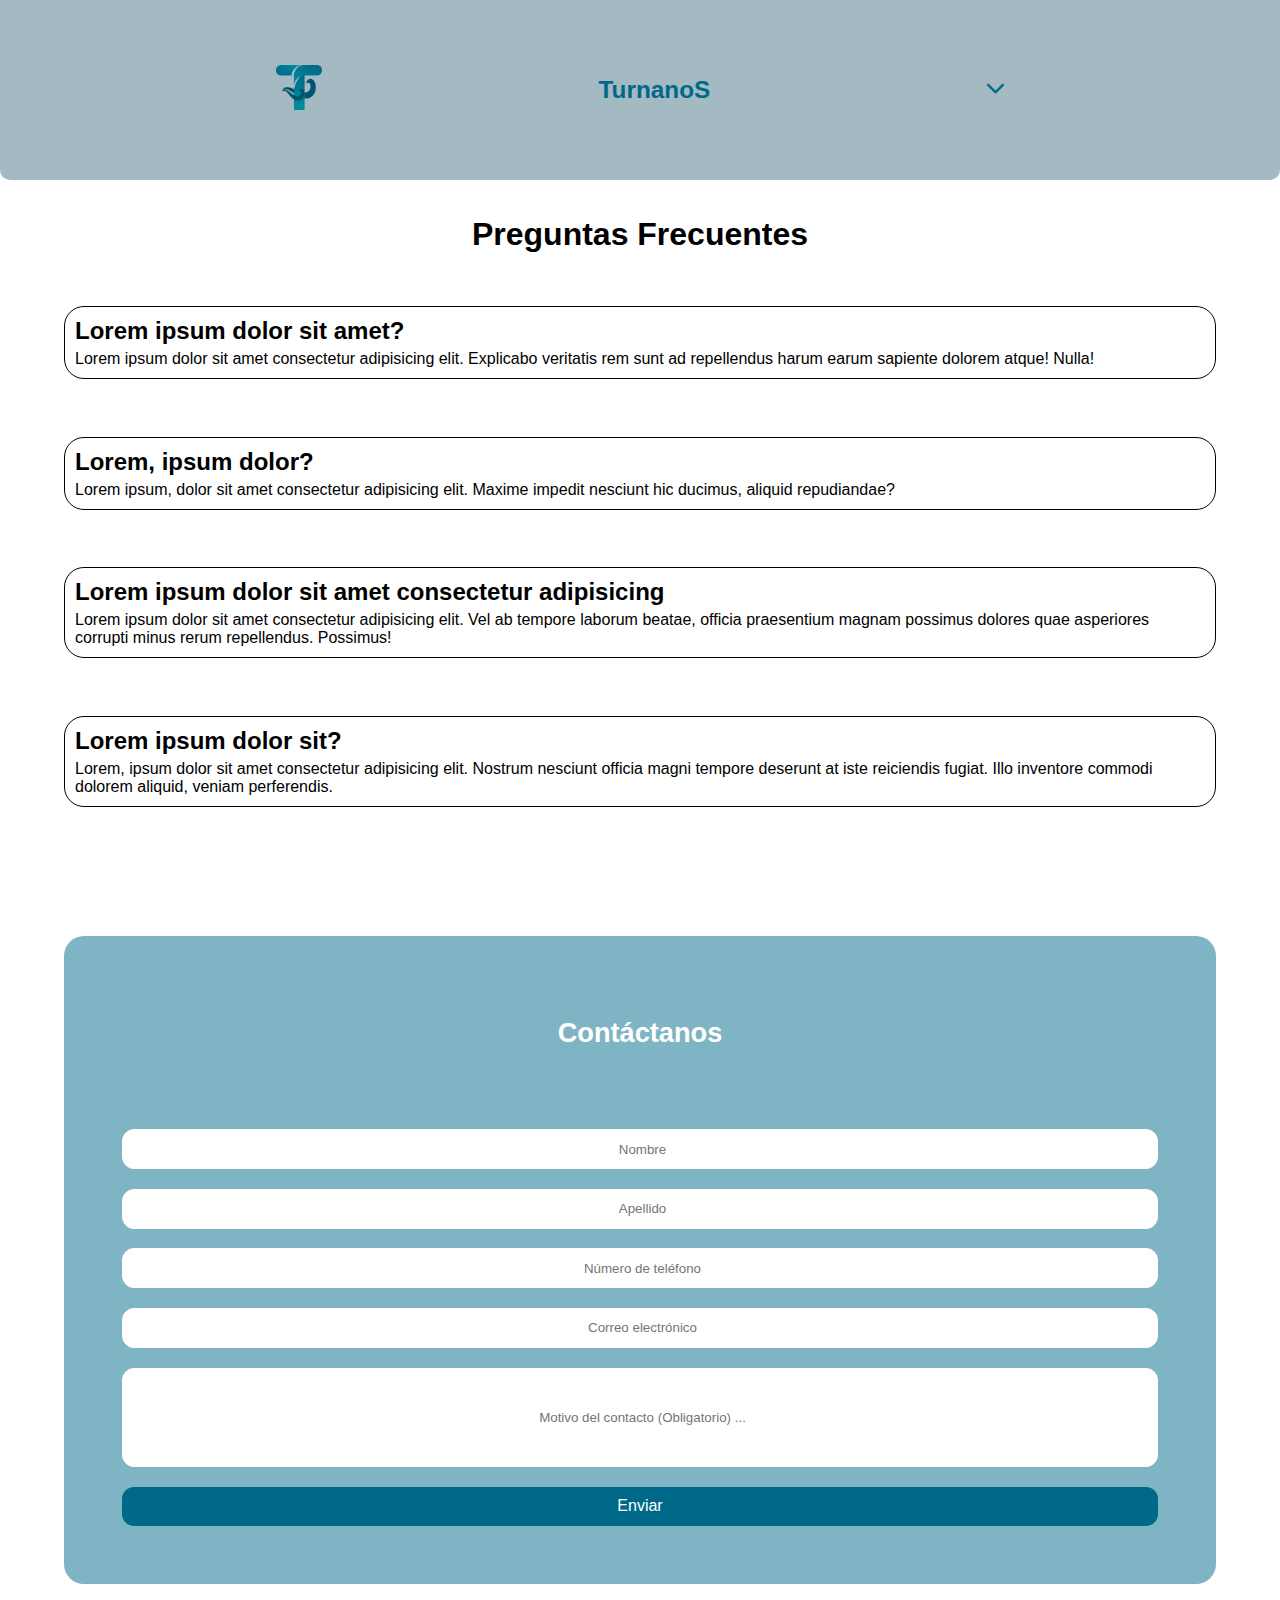
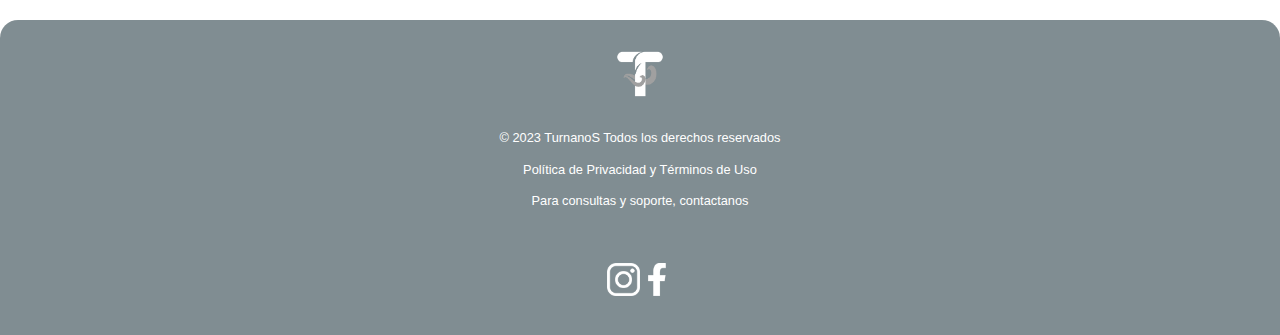
==== pages/FAQs.html @ 72a6f5a6 "Cracion de id para el input de motivo, de la seccion de contactanos, para darle un tamanio diferente" ====
<!DOCTYPE html>
<html lang="es">

<head>
    <meta charset="UTF-8">
    <meta name="viewport" content="width=device-width, initial-scale=1.0">
    <link rel="stylesheet" href="../CSS/styles.css">
    <title>Turnanos</title>
</head>

<body id="body_FAQs">
    <header>
        <a href="../index.html"><img id="icono_header" src="../assets/images/icono.png" alt="icono de la pagina"></a>
        <a href="../index.html">
            <h3>TurnanoS</h3>
        </a>
        <input type="checkbox" id="menu_toggle">
        <label for="menu_toggle" id="menu_button"><img id="flecha_menu" src="../assets/images/flecha_menu.png"
                alt="menu"></label>
        <div class="menu">
            <div id="grid_menu_desplegable">
                <div id="encabezado_menu_desplegable">
                    <a href="../index.html"><img id="icono_header" src="../assets/images/icono.png"
                            alt="icono de la pagina"></a>
                    <a href="../index.html">
                        <h3>TurnanoS</h3>
                    </a>
                </div>
                <nav id="barra_de_navegacion">
                    <ul>
                        <li><a class="color_base" href="../index.html">¿Cómo Funciona?</a></li>
                        <li><a class="color_base" href="./sobre_nosotros.html">Sobre Nosotros</a></li>
                        <li><a class="color_principal" href="#">FAQs</a></li>
                        <li id="list_item_botones">
                            <a href="./turnos.html">
                                <input class="boton_navegacion_turnos" type="button" value="Turnos">
                            </a>
                            <a href="./mi_negocio.html">
                                <input class="boton_navegacion_negocio" type="button" value="Mi Negocio">
                            </a>
                        </li>
                        <label for="menu_toggle">
                            <img id="flecha_menu" src="../assets/images/flecha_menu_arriba.png" alt="menu">
                        </label>
                    </ul>
                </nav>
            </div>
        </div>
    </header>
    <main id="main_FAQs">
        <section id="cuerpo_preguntas_frecuntes">
            <div id="titulo_FAQs">
                <h1>Preguntas Frecuentes</h1>
            </div>
            <div id="preguntas_FAQs"> <!-- padre flex -->
                <div class="bloque_preguntas">
                    <h2>Lorem ipsum dolor sit amet?</h2>
                    <p>Lorem ipsum dolor sit amet consectetur adipisicing elit. Explicabo veritatis rem sunt ad repellendus harum earum sapiente dolorem atque! Nulla!</p>
                </div>
                <div class="bloque_preguntas">
                    <h2>Lorem, ipsum dolor?</h2>
                    <p>
                        Lorem ipsum, dolor sit amet consectetur adipisicing elit. Maxime impedit nesciunt hic ducimus, aliquid repudiandae?
                    </p>
                </div>
                <div class="bloque_preguntas">
                    <h2>Lorem ipsum dolor sit amet consectetur adipisicing</h2>
                    <p>Lorem ipsum dolor sit amet consectetur adipisicing elit. Vel ab tempore laborum beatae, officia praesentium magnam possimus dolores quae asperiores corrupti minus rerum repellendus. Possimus!</p>
                </div>
                <div class="bloque_preguntas">
                    <h2>Lorem ipsum dolor sit?</h2>
                    <p>Lorem, ipsum dolor sit amet consectetur adipisicing elit. Nostrum nesciunt officia magni tempore deserunt at iste reiciendis fugiat. Illo inventore commodi dolorem aliquid, veniam perferendis.</p>
                </div>
                <div class="bloque_preguntas">
                    <h2>Lorem, ipsum dolor?</h2>
                    <p>Lorem ipsum, dolor sit amet consectetur adipisicing elit. Ipsa, laborum!</p>
                </div>
                <div class="bloque_preguntas">
                    <h2>Lorem ipsum dolor sit amet consectetur?</h2>
                    <p>Lorem ipsum dolor sit amet consectetur adipisicing elit. Aspernatur culpa ducimus debitis dolor exercitationem tenetur distinctio reiciendis eligendi voluptatum doloribus quo ipsam, neque maiores autem.</p>
                </div>
                <div class="bloque_preguntas">
                    <h2>Lorem ipsum dolor sit amet consectetur adipisicing elit?</h2>
                    <p>Lorem, ipsum dolor sit amet consectetur adipisicing elit. Veniam cumque illo nobis non reprehenderit a.</p>
                </div>
                <div class="bloque_preguntas">
                    <h2>Lorem ipsum dolor sit amet</h2>
                    <p>Lorem ipsum dolor sit amet consectetur adipisicing elit. Alias, cumque reprehenderit? Molestiae labore autem id harum quia itaque voluptatem atque?</p>
                </div>
                <div class="bloque_preguntas">
                    <h2>Lorem, ipsum?</h2>
                    <p>Lorem ipsum dolor sit amet consectetur adipisicing elit. Minima necessitatibus tempore exercitationem quos ullam nihil consequuntur quibusdam assumenda dicta voluptatibus.</p>
                </div>
            </div>
        </section>
        <section id="cuerpo_consultas">
            <h2>Contáctanos</h2>
            <form action="">
                <input class="entrada_info_consulta" type="text" placeholder="Nombre" required>
                <input class="entrada_info_consulta" type="text" placeholder="Apellido" required>
                <input class="entrada_info_consulta" type="text" placeholder="Número de teléfono" required>
                <input class="entrada_info_consulta" type="email" placeholder="Correo electrónico" required>
                <input id="entrada_info_consulta_motivo" type="text" placeholder="Motivo del contacto (Obligatorio) ...">
                <input id="boton_enviar_consulta" type="submit" value="Enviar">
            </form>
        </section>
    </main>
</body>
<footer>
    <figure id="icono_footer">
        <a href="../index.html"><img src="../assets/images/icono_blanco.png" alt="icono blanco de Turnanos"></a>
    </figure>
    <a id="texto1_footer" href="#">© 2023 TurnanoS Todos los derechos reservados</a>
    <a id="texto2_footer" href="#">Política de Privacidad y Términos de Uso</a>
    <a id="texto3_footer" href="#">Para consultas y soporte, contactanos</a>
    <figure id="iconos_redes">
        <img src="../assets/images/icono_instagram.png" alt="icono de instagram">
        <img src="../assets/images/icono_facebook.png" alt="icono de facebook">
    </figure>
</footer>
</body>
</html>
---- CSS/styles.css ----
* {
    margin: 0;
    padding: 0;
    box-sizing: border-box;
}

@import url('https://fonts.googleapis.com/css2?family=Josefin+Sans:wght@100;300;700&display=swap');

/* seccion de iconos */

#icono_header {
    height: 45px;
}

#flecha_menu {
    height: 17px;
}

body {
    display: grid;
    font-family: 'Josefin Sans', sans-serif;
    width: 100%;
    height: 100vh;
    grid-template-columns: 100%;
    grid-template-rows: 20vh 80vh 35vh;
    grid-template-areas: 
    "header"
    "main"
    "footer";
}

main#como_funciona {
    display: grid;
    height: 100%;
    width: 100%;
    grid-template-columns: 100%;
    grid-template-rows: 40% 60%;
    grid-template-areas: 
    "foto"
    "texto";
}

header {
    background-color: #a3bac3;
    display: flex;
    grid-area: header;
    flex-direction: row;
    justify-content: space-evenly;
    align-items: center;
    font-size: 1.3em;
    border-bottom-left-radius: 10px;
    border-bottom-right-radius: 10px;
}

header a {
    text-decoration: none;
    color: #006989;
}

#seccion_foto {
    display: flex;
    height: 100%;
    width: 100%;
    grid-area: foto;
    justify-content: center;
    align-items: center;
}

#imagen_index {
    height: 70%;
    width: 70%;
}

#seccion_texto {
    display: flex;
    height: 100%;
    width: 100%;
    grid-area: texto;
    flex-direction: column;
    justify-content: space-around;
    font-size: 1em;
    padding: 0px 20px 0px 20px;
}

#seccion_texto h1 {
    text-align: center;
}

#seccion_texto p {
    text-align: justify;
}

footer {
    background-color: #808d92;
    display: grid;
    grid-area: footer;
    height: 100%;
    width: 100%;
    grid-template-columns: 100%;
    grid-template-rows: 35% 10% 10% 10% 35%;
    grid-template-areas:
    "icono_footer"
    "texto1_footer"
    "texto2_footer"
    "texto3_footer"
    "iconos_redes";
    border-top-left-radius: 18px;
    border-top-right-radius: 18px;
}

#icono_footer {
    grid-area: icono_footer;
    display: flex;
    height: 100%;
    width: 100%;
    flex-direction: row;
    justify-content: center;
    align-items: center;
}

#icono_footer a img {
    height: 90px;
}

#texto1_footer {
    grid-area: texto1_footer;
}

#texto2_footer {
    grid-area: texto2_footer;
}

#texto3_footer {
    grid-area: texto3_footer;
}

#iconos_redes {
    display: flex;
    grid-area: iconos_redes;
    flex-direction: row;
    justify-content: center;
    align-items: center;
}

#iconos_redes img {
    height: 30%;
}

footer a {
    color: white;
    text-decoration: none;
    font-size: 0.8em;
    text-align: center;
}

/* Menu desplegable */

#menu_toggle {
    display: none;
}

.menu {
    background-color: #a3bac3;
    display: block;
    position: fixed;
    height: 100%;
    width: 100%;
    top: -100%;
    left: 0;
    transition: top 0.4s;
    z-index: 1;
}

#menu_toggle:checked + #menu_button + .menu {
    top: 0;
}

#grid_menu_desplegable {
    display: grid;
    grid-template-columns: 100%;
    grid-template-rows: 20vh 60vh 20vh;
    grid-template-areas:
    "header_menu"
    "opciones_menu";
}

#encabezado_menu_desplegable {
    display: flex;
    grid-area: header_menu;
    flex-direction: row;
    justify-content: center;
    align-items: center;

}

#barra_de_navegacion {
    grid-area: opciones_menu;
}

#barra_de_navegacion ul {
    list-style-type: none;
    display: flex;
    height: 100%;
    flex-direction: column;
    align-items: center;
    justify-content: space-evenly;
}

#list_item_botones {
    display: flex;
    height: 23%;
    width: 70%;
    flex-direction: column;
    justify-content: space-between;
    align-items: center;
}

.boton_navegacion_turnos {
    height: 100%;
    padding: 6px 22px 6px 22px;
    border: 2px solid #006989;
    background-color: white;
    color: #006989;
    border-radius: 14px;
    font-size: 0.8em;
}

.boton_navegacion_negocio {
    height: 100%;
    padding: 6px 10px 6px 10px;
    border: 2px solid #006989;
    background-color: #006989;
    color: white;
    border-radius: 14px;
    font-size: 0.8em;
}

#encabezado_menu_desplegable a {
    padding-right: 8px;
}

.color_principal {
    color: #006989;
}

.color_base {
    color: white;
}

/* PAGINA SOBRE NOSOTROS */

#main_sobre_nosotros {
    display: flex;
    justify-content: center;
    align-items: center;
    padding: 10px;
}

#main_sobre_nosotros iframe {
    display: flex;
    grid-area: texto;
    height: 50%;
    border-radius: 20px;    
}

#cuerpo_video_sobre_nosotros iframe {
    height: 50%;
}

/* PAGINA FAQs */

#body_FAQs {
    grid-template-columns: 100%;
    grid-template-rows: 20vh 160vh 35vh;
    grid-template-areas: 
    "header"
    "main"
    "footer";
}

#main_FAQs {
    display: grid;
    grid-area: main;
    height: 100%;
    width: 100%;
    grid-template-columns: 100%;
    grid-template-rows: 50% 50%;
    grid-template-areas:
    "preguntas_frecuentes"
    "consulta";
    justify-items: center;
    align-items: center;
}

#cuerpo_preguntas_frecuntes {
    grid-area: preguntas_frecuentes;
    display: grid;
    grid-template-columns: 100%;
    grid-template-rows: 5% 95%;
    grid-template-areas: 
    "titulo_faqs"
    "pregutas_faqs";
    justify-items: center;
    height: 90%;
    width: 90%;
}

#titulo_FAQs {
    grid-area: titulo_faqs;
    width: 90%;
    text-align: center;
}

#preguntas_FAQs {  /* padre flex */
    grid-area: pregutas_faqs;
    display: block;
    width: 100%;
    height: 100%;
    border-radius: 20px;
    overflow: scroll;
}

.bloque_preguntas {
    display: flex;
    flex-direction: column;
    align-items: left;
    background-color: white;
    margin: 5% 0% 5% 0%;
    border: 1px solid black;
    border-radius: 20px;
    height: auto;
    width: 100%;
    padding: 10px;
    font-size: 1em;
}

.bloque_preguntas h2 {
    margin-bottom: 5px;
}

#cuerpo_consultas {
    display: flex;
    flex-direction: column;
    grid-area: consulta;
    height: 90%;
    width: 90%;
    background-color: #00698980;
    border-radius: 20px;
}

#cuerpo_consultas h2 {
    display: block;
    position: relative;
    margin-top: 7%;
    margin-bottom: 2%;
    font-size: 1.7em;
    text-align: center;
    color: white;
}

#cuerpo_consultas form {
    display: flex;
    height: 100%;
    flex-direction: column;
    align-items: center;
    justify-content: space-between;
    padding: 5% 5% 5% 5%;
}

#cuerpo_consultas form .entrada_info_consulta {
    height: 10%;
    width: 100%;
    border: 1px solid white;
    background-color: white;
    padding-left: 5px;
    text-align: center;
    border-radius: 12px;
}

#entrada_info_consulta_motivo {
    height: 25%;
    width: 100%;
    border: 1px solid white;
    background-color: white;
    padding-left: 5px;
    text-align: center;
    border-radius: 12px;
}

#boton_enviar_consulta {
    height: 10%;
    width: 100%;
    background-color: #006989;
    color: white;
    border: none;
    border-radius: 12px;
    font-size: 1em;
}

/* PAGINA TURNOS */

#main_turnos {
    position: relative;
    grid-area: main;
    height: 80vh;
    width: 100%;
    overflow-x: hidden;
    overflow-y: hidden;
}

#form_turnos {
    display: flex;
    flex-direction: column;
    position: relative;
    z-index: 0;
    width: 100%;
    height: 400%;
    transition: transform 0.4s;
}

#siguiente_s1:checked + #form_turnos {
    transform: translateY(-25%);
}

#siguiente_s1 {
    display: none;
}

#siguiente_s2:checked + #siguiente_s1 + #form_turnos {
    transform: translateY(-50%);
}

#siguiente_s2 {
    display: none;
}

#siguiente_s3:checked + #siguiente_s2 + #siguiente_s1 + #form_turnos {
    transform: translateY(-75%);
}

#siguiente_s3 {
    display: none;
}

/* aspectos generales de los fieldset */

#form_turnos fieldset {
    border-style: none;
}

/* ------- SERVICIO/COMERCIO ------- */

#fieldset_servicio_comercio {
    display: grid;
    width: 100%;
    height: 80%;
    grid-template-columns: 100%;
    grid-template-rows: 1fr 5fr 1fr;
    grid-template-areas:
    "seccion_titulo_SyC"
    "seccion_contenido_SyC"
    "seccion_botones_SyC";
}

#seccion_titulo_SyC {
    grid-area: seccion_titulo_SyC;
    display: flex;
    justify-content: center;
    align-items: center;
}

#seccion_contenido_SyC {
    grid-area: seccion_contenido_SyC;
    height: 100%;
    width: 100%;
    display: flex;
    flex-direction: column;
    justify-content: space-around;
    padding: 2%;
}

#seccion_contenido_SyC select {
    height: 10%;
    border: 2px solid lightgrey;
    border-radius: 12px;
}

#seccion_botones_SyC {
    grid-area: seccion_botones_SyC;
    display: flex;
    height: 100%;
    width: 100%;
    justify-content: center;
    align-items: center;
}

#btn_siguiente_s1 {
    background-color: #0069897a;
    border: none;
    color: white;
    padding: 2%;
    border-radius: 10px;
}

/* ------- ELEGIR FECHA ------- */

#fieldset_fecha {
    display: grid;
    width: 100%;
    height: 80%;
    grid-template-columns: 100%;
    grid-template-rows: 1fr 5fr 1fr;
    grid-template-areas:
    "seccion_titulo_fecha"
    "seccion_contenido_fecha"
    "seccion_botones_fecha";
}

#seccion_titulo_fecha {
    grid-area: seccion_titulo_fecha;
    display: flex;
    justify-content: center;
    align-items: center;
}

#seccion_contenido_fecha {
    grid-area: seccion_contenido_fecha;
    display: flex;
    justify-content: center;
    align-items: center;
    padding: 2%;
}

#seccion_contenido_fecha input {
    height: 10%;
    width: 100%;
    border: 2px solid lightgrey;
    border-radius: 12px;
}

#seccion_botones_fecha {
    grid-area: seccion_botones_fecha;
    display: flex;
    flex-direction: column-reverse;
    justify-content: space-around;
    align-items: center;
}

#btn_siguiente_s2 {
    background-color: #0069897a;
    border: none;
    color: white;
    padding: 2%;
    border-radius: 10px;
}

#btn_volver_s2 {
    color: grey;
    text-decoration-line: underline;
}

/* ------- DATOS PERSONALES ------- */

#fieldset_datos_personales {
    display: grid;
    width: 100%;
    height: 80%;
    grid-template-columns: 100%;
    grid-template-rows: 1fr 5fr 1fr;
    grid-template-areas:
    "seccion_titulo_datos_personales"
    "seccion_contenido_datos_personales"
    "seccion_botones_datos_personales";
}

#seccion_titulo_datos_personales {
    grid-area: seccion_titulo_datos_personales;
    display: flex;
    justify-content: center;
    align-items: center;
}

#seccion_contenido_datos_personales {
    grid-area: seccion_contenido_datos_personales;
    display: flex;
    flex-direction: column;
    justify-content: space-around;
    padding: 2%;
}

#seccion_contenido_datos_personales input {
    text-align: center;
    height: 10%;
    width: 100%;
    border: 2px solid lightgrey;
    border-radius: 12px;
}

#seccion_contenido_datos_personales input#observaciones_turnos {
    height: 30%;
}

#seccion_botones_datos_personales {
    grid-area: seccion_botones_datos_personales;
    display: flex;
    flex-direction: column-reverse;
    justify-content: space-around;
    align-items: center;
}

#btn_siguiente_s3 {
    background-color: #0069897a;
    border: none;
    color: white;
    padding: 2%;
    border-radius: 10px;
}

#btn_volver_s3 {
    color: grey;
    text-decoration-line: underline;
}

/* ------- POLITICAS CANCELACION ------- */

#fieldset_politica_cancelacion {
    display: grid;
    width: 100%;
    height: 80%;
    grid-template-columns: 100%;
    grid-template-rows: 1fr 5fr 1fr;
    grid-template-areas:
    "seccion_titulo_polCanc"
    "seccion_contenido_polCanc"
    "seccion_botones_polCanc";
}

#seccion_titulo_politica_cancelacion {
    grid-area: seccion_titulo_polCanc;
    display: flex;
    justify-content: center;
    align-items: center;
}

#seccion_contenido_politica_cancelacion {
    grid-area: seccion_contenido_polCanc;
    display: flex;
    height: 100%;
    width: 100%;
    flex-direction: column;
    justify-content: space-around;
    align-items: center;
}

#seccion_contenido_politica_cancelacion p {
    text-align: start;
    height: 300px;
    width: 350px;
    overflow: scroll;
    border: 1px solid black;
    border-radius: 10px;
    padding: 1%;
}

#bloque_acepto_terminos_condiciones {
    height: 10%;
    display: flex;
    flex-direction: column;
    justify-content: space-around;
}

#seccion_botones_politica_cancelacion {
    grid-area: seccion_botones_polCanc;
    display: flex;
    flex-direction: column-reverse;
    justify-content: space-around;
    align-items: center;
}

#btn_reservar_turno {
    background-color: #006989;
    border: 1px solid #006989;
    color: white;
    font-size: 1em;
    padding: 2.2%;
    border-radius: 10px;
}

#btn_volver_s4 {
    color: grey;
    text-decoration-line: underline;
}


/* MI NEGOCIO */

#main_mi_negocio {
    grid-area: main;
    position: relative;
    height: 80vh;
    width: 100%;
    overflow: hidden;
}

#contenedor_secciones {
    display: flex;
    flex-direction: row;
    position: relative;
    height: 100%;
    width: 300%;
    transition: transform 0.4s;
    transform: translateX(-33.3333%)
}

#checkbox_mi_negocio:checked + #contenedor_secciones {
    transform: translateX(0%);
}

#checkbox_registro:checked + #checkbox_mi_negocio + #contenedor_secciones {
    transform: translate(-66.6666%);
}

#checkbox_registro {
    display: none;
}

#checkbox_mi_negocio {
    display: none;
}

#seccion_incio_sesion_mi_negocio {
    position: relative;
    display: grid;
    grid-template-columns: 2fr 10fr 2fr;
    grid-template-rows: 1fr;
    grid-template-areas: "nada inicio_sesion flecha";
    align-items: center;
    width: 100%;
    height: 100%;
}

#seccion_incio_sesion_mi_negocio form {
    background-color: #00698975;
    grid-area: inicio_sesion;
    display: flex;
    flex-direction: column;
    justify-content: space-around;
    align-items: center;
    border-radius: 12px;
    padding: 10%;
    height: 60%;
    width: 100%;
}

#seccion_incio_sesion_mi_negocio form h2 {
    color: white;
    position: relative;
    font-size: 1.7em;
}

.entrada_datos_inicio_sesion {
    text-align: center;
    width: 100%;
    height: 12%;
    border: 1px solid white;
    border-radius: 10px;
}

#seccion_incio_sesion_mi_negocio form div {
    justify-content: space-between;
}

#seccion_incio_sesion_mi_negocio form div a {
    color: white;
    font-size: 0.9em;
}

#seccion_incio_sesion_mi_negocio form div input {
    border: 1px solid white;
    border-radius: 10px;
    padding: 7px;
}

#seccion_incio_sesion_mi_negocio label{
    grid-area: flecha;
}

#seccion_principal_mi_negocio {
    position: relative;
    display: flex;
    flex-direction: column;
    align-items: center;
    justify-content: space-evenly;
    width: 100%;
    height: 100%;
}

#btn_mi_negocio {
    border: 2px solid #006989;
    border-radius: 12px;
    padding: 12px;
    font-size: 1.5em;
}

#btn_registrarse {
    border: 2px solid #006989;
    border-radius: 12px;
    padding: 12px;
    background-color: #006989;
    color: white;
    font-size: 1.5em;
}

#seccion_registro_mi_negocio {
    background-color: lightcoral;
    width: 100%;
    height: 100%;
}
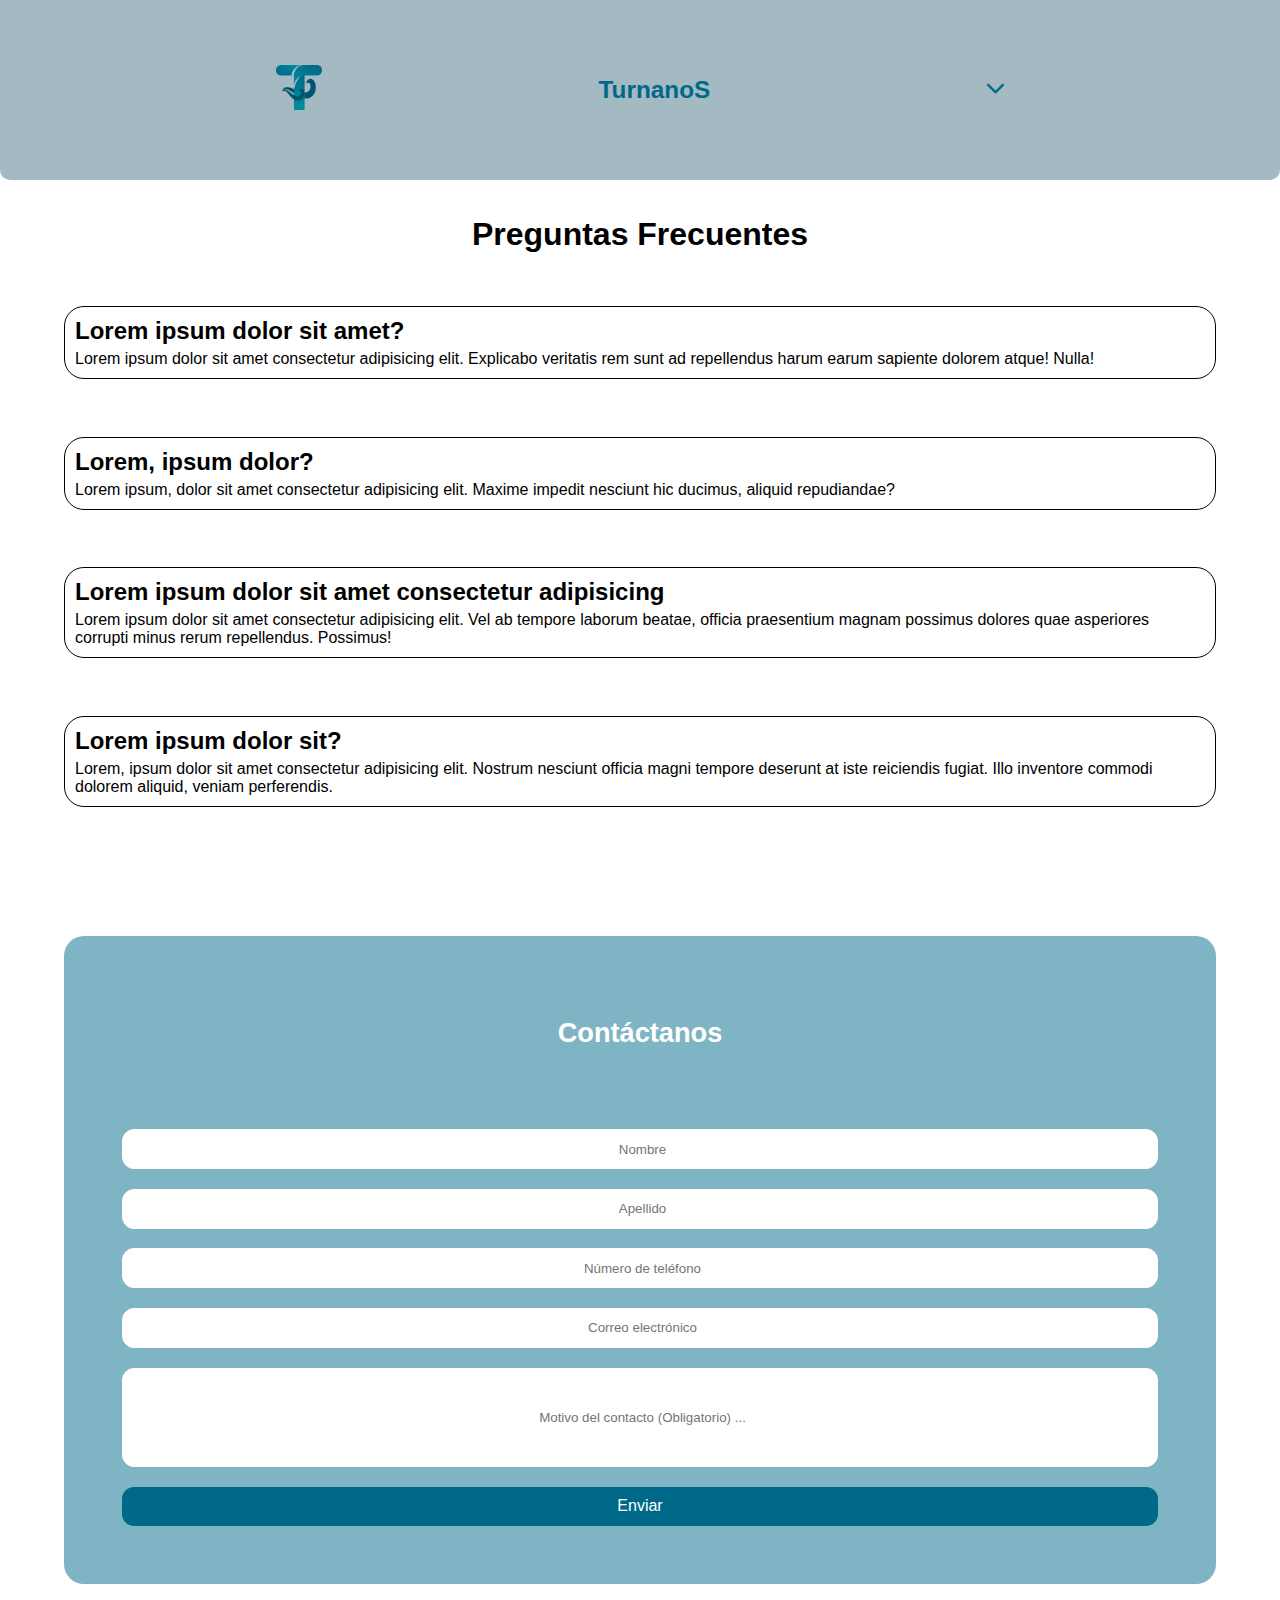
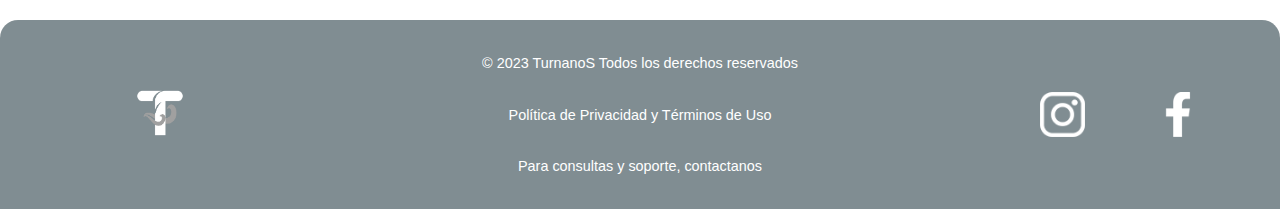
==== commit 0a7d719a: "Adaptacion del footer del sitio web a tablet" ====
--- a/pages/FAQs.html
+++ b/pages/FAQs.html
@@ -20,8 +20,9 @@
         <div class="menu">
             <div id="grid_menu_desplegable">
                 <div id="encabezado_menu_desplegable">
-                    <a href="../index.html"><img id="icono_header" src="../assets/images/icono.png"
-                            alt="icono de la pagina"></a>
+                    <a href="../index.html">
+                        <img id="icono_header" src="../assets/images/icono.png" alt="icono de la pagina">
+                    </a>
                     <a href="../index.html">
                         <h3>TurnanoS</h3>
                     </a>
@@ -108,11 +109,15 @@
 </body>
 <footer>
     <figure id="icono_footer">
-        <a href="../index.html"><img src="../assets/images/icono_blanco.png" alt="icono blanco de Turnanos"></a>
+        <a href="../index.html">
+            <img src="../assets/images/icono_blanco.png" alt="icono TurnanoS">
+        </a>
     </figure>
-    <a id="texto1_footer" href="#">© 2023 TurnanoS Todos los derechos reservados</a>
-    <a id="texto2_footer" href="#">Política de Privacidad y Términos de Uso</a>
-    <a id="texto3_footer" href="#">Para consultas y soporte, contactanos</a>
+    <div id="texto_footer">
+        <a href="#">© 2023 TurnanoS Todos los derechos reservados</a>
+        <a href="#">Política de Privacidad y Términos de Uso</a>
+        <a href="#">Para consultas y soporte, contactanos</a>
+    </div>
     <figure id="iconos_redes">
         <img src="../assets/images/icono_instagram.png" alt="icono de instagram">
         <img src="../assets/images/icono_facebook.png" alt="icono de facebook">
--- a/CSS/styles.css
+++ b/CSS/styles.css
@@ -1,19 +1,19 @@
-* {
-    margin: 0;
-    padding: 0;
-    box-sizing: border-box;
+@import url("general.css");
+@import url("menu_desplegable.css");
+@import url("./pages_css/index.css");
+@import url("./pages_css/sobre_nosotros.css");
+@import url("./pages_css/FAQs.css");
+@import url("./pages_css/turnos.css");
+@import url("./pages_css/mi_negocio.css");
+
+/* Aspecto general para todas las paginas */
+
+.color_principal {
+    color: #006989;
 }
 
-@import url('https://fonts.googleapis.com/css2?family=Josefin+Sans:wght@100;300;700&display=swap');
-
-/* seccion de iconos */
-
-#icono_header {
-    height: 45px;
-}
-
-#flecha_menu {
-    height: 17px;
+.color_base {
+    color: white;
 }
 
 body {
@@ -27,17 +27,6 @@
     "header"
     "main"
     "footer";
-}
-
-main#como_funciona {
-    display: grid;
-    height: 100%;
-    width: 100%;
-    grid-template-columns: 100%;
-    grid-template-rows: 40% 60%;
-    grid-template-areas: 
-    "foto"
-    "texto";
 }
 
 header {
@@ -57,37 +46,12 @@
     color: #006989;
 }
 
-#seccion_foto {
-    display: flex;
-    height: 100%;
-    width: 100%;
-    grid-area: foto;
-    justify-content: center;
-    align-items: center;
+#icono_header {
+    height: 45px;
 }
 
-#imagen_index {
-    height: 70%;
-    width: 70%;
-}
-
-#seccion_texto {
-    display: flex;
-    height: 100%;
-    width: 100%;
-    grid-area: texto;
-    flex-direction: column;
-    justify-content: space-around;
-    font-size: 1em;
-    padding: 0px 20px 0px 20px;
-}
-
-#seccion_texto h1 {
-    text-align: center;
-}
-
-#seccion_texto p {
-    text-align: justify;
+#flecha_menu {
+    height: 17px;
 }
 
 footer {
@@ -97,12 +61,10 @@
     height: 100%;
     width: 100%;
     grid-template-columns: 100%;
-    grid-template-rows: 35% 10% 10% 10% 35%;
+    grid-template-rows: 35% 30% 35%;
     grid-template-areas:
     "icono_footer"
-    "texto1_footer"
-    "texto2_footer"
-    "texto3_footer"
+    "texto_footer"
     "iconos_redes";
     border-top-left-radius: 18px;
     border-top-right-radius: 18px;
@@ -122,16 +84,14 @@
     height: 90px;
 }
 
-#texto1_footer {
-    grid-area: texto1_footer;
-}
-
-#texto2_footer {
-    grid-area: texto2_footer;
-}
-
-#texto3_footer {
-    grid-area: texto3_footer;
+#texto_footer {
+    grid-area: texto_footer;
+    height: 100%;
+    width: 100%;
+    display: flex;
+    flex-direction: column;
+    justify-content: space-evenly;
+    align-items: center;
 }
 
 #iconos_redes {
@@ -153,666 +113,42 @@
     text-align: center;
 }
 
-/* Menu desplegable */
-
-#menu_toggle {
-    display: none;
-}
-
-.menu {
-    background-color: #a3bac3;
-    display: block;
-    position: fixed;
-    height: 100%;
-    width: 100%;
-    top: -100%;
-    left: 0;
-    transition: top 0.4s;
-    z-index: 1;
-}
-
-#menu_toggle:checked + #menu_button + .menu {
-    top: 0;
-}
-
-#grid_menu_desplegable {
-    display: grid;
-    grid-template-columns: 100%;
-    grid-template-rows: 20vh 60vh 20vh;
-    grid-template-areas:
-    "header_menu"
-    "opciones_menu";
-}
-
-#encabezado_menu_desplegable {
-    display: flex;
-    grid-area: header_menu;
-    flex-direction: row;
-    justify-content: center;
-    align-items: center;
-
-}
-
-#barra_de_navegacion {
-    grid-area: opciones_menu;
-}
-
-#barra_de_navegacion ul {
-    list-style-type: none;
-    display: flex;
-    height: 100%;
-    flex-direction: column;
-    align-items: center;
-    justify-content: space-evenly;
-}
-
-#list_item_botones {
-    display: flex;
-    height: 23%;
-    width: 70%;
-    flex-direction: column;
-    justify-content: space-between;
-    align-items: center;
-}
-
-.boton_navegacion_turnos {
-    height: 100%;
-    padding: 6px 22px 6px 22px;
-    border: 2px solid #006989;
-    background-color: white;
-    color: #006989;
-    border-radius: 14px;
-    font-size: 0.8em;
-}
-
-.boton_navegacion_negocio {
-    height: 100%;
-    padding: 6px 10px 6px 10px;
-    border: 2px solid #006989;
-    background-color: #006989;
-    color: white;
-    border-radius: 14px;
-    font-size: 0.8em;
-}
-
-#encabezado_menu_desplegable a {
-    padding-right: 8px;
-}
-
-.color_principal {
-    color: #006989;
-}
-
-.color_base {
-    color: white;
-}
-
-/* PAGINA SOBRE NOSOTROS */
-
-#main_sobre_nosotros {
-    display: flex;
-    justify-content: center;
-    align-items: center;
-    padding: 10px;
-}
-
-#main_sobre_nosotros iframe {
-    display: flex;
-    grid-area: texto;
-    height: 50%;
-    border-radius: 20px;    
-}
-
-#cuerpo_video_sobre_nosotros iframe {
-    height: 50%;
-}
-
-/* PAGINA FAQs */
-
-#body_FAQs {
-    grid-template-columns: 100%;
-    grid-template-rows: 20vh 160vh 35vh;
-    grid-template-areas: 
-    "header"
-    "main"
-    "footer";
-}
-
-#main_FAQs {
-    display: grid;
-    grid-area: main;
-    height: 100%;
-    width: 100%;
-    grid-template-columns: 100%;
-    grid-template-rows: 50% 50%;
-    grid-template-areas:
-    "preguntas_frecuentes"
-    "consulta";
-    justify-items: center;
-    align-items: center;
-}
-
-#cuerpo_preguntas_frecuntes {
-    grid-area: preguntas_frecuentes;
-    display: grid;
-    grid-template-columns: 100%;
-    grid-template-rows: 5% 95%;
-    grid-template-areas: 
-    "titulo_faqs"
-    "pregutas_faqs";
-    justify-items: center;
-    height: 90%;
-    width: 90%;
-}
-
-#titulo_FAQs {
-    grid-area: titulo_faqs;
-    width: 90%;
-    text-align: center;
-}
-
-#preguntas_FAQs {  /* padre flex */
-    grid-area: pregutas_faqs;
-    display: block;
-    width: 100%;
-    height: 100%;
-    border-radius: 20px;
-    overflow: scroll;
-}
-
-.bloque_preguntas {
-    display: flex;
-    flex-direction: column;
-    align-items: left;
-    background-color: white;
-    margin: 5% 0% 5% 0%;
-    border: 1px solid black;
-    border-radius: 20px;
-    height: auto;
-    width: 100%;
-    padding: 10px;
-    font-size: 1em;
-}
-
-.bloque_preguntas h2 {
-    margin-bottom: 5px;
-}
-
-#cuerpo_consultas {
-    display: flex;
-    flex-direction: column;
-    grid-area: consulta;
-    height: 90%;
-    width: 90%;
-    background-color: #00698980;
-    border-radius: 20px;
-}
-
-#cuerpo_consultas h2 {
-    display: block;
-    position: relative;
-    margin-top: 7%;
-    margin-bottom: 2%;
-    font-size: 1.7em;
-    text-align: center;
-    color: white;
-}
-
-#cuerpo_consultas form {
-    display: flex;
-    height: 100%;
-    flex-direction: column;
-    align-items: center;
-    justify-content: space-between;
-    padding: 5% 5% 5% 5%;
-}
-
-#cuerpo_consultas form .entrada_info_consulta {
-    height: 10%;
-    width: 100%;
-    border: 1px solid white;
-    background-color: white;
-    padding-left: 5px;
-    text-align: center;
-    border-radius: 12px;
-}
-
-#entrada_info_consulta_motivo {
-    height: 25%;
-    width: 100%;
-    border: 1px solid white;
-    background-color: white;
-    padding-left: 5px;
-    text-align: center;
-    border-radius: 12px;
-}
-
-#boton_enviar_consulta {
-    height: 10%;
-    width: 100%;
-    background-color: #006989;
-    color: white;
-    border: none;
-    border-radius: 12px;
-    font-size: 1em;
-}
-
-/* PAGINA TURNOS */
-
-#main_turnos {
-    position: relative;
-    grid-area: main;
-    height: 80vh;
-    width: 100%;
-    overflow-x: hidden;
-    overflow-y: hidden;
-}
-
-#form_turnos {
-    display: flex;
-    flex-direction: column;
-    position: relative;
-    z-index: 0;
-    width: 100%;
-    height: 400%;
-    transition: transform 0.4s;
-}
-
-#siguiente_s1:checked + #form_turnos {
-    transform: translateY(-25%);
-}
-
-#siguiente_s1 {
-    display: none;
-}
-
-#siguiente_s2:checked + #siguiente_s1 + #form_turnos {
-    transform: translateY(-50%);
-}
-
-#siguiente_s2 {
-    display: none;
-}
-
-#siguiente_s3:checked + #siguiente_s2 + #siguiente_s1 + #form_turnos {
-    transform: translateY(-75%);
-}
-
-#siguiente_s3 {
-    display: none;
-}
-
-/* aspectos generales de los fieldset */
-
-#form_turnos fieldset {
-    border-style: none;
-}
-
-/* ------- SERVICIO/COMERCIO ------- */
-
-#fieldset_servicio_comercio {
-    display: grid;
-    width: 100%;
-    height: 80%;
-    grid-template-columns: 100%;
-    grid-template-rows: 1fr 5fr 1fr;
-    grid-template-areas:
-    "seccion_titulo_SyC"
-    "seccion_contenido_SyC"
-    "seccion_botones_SyC";
-}
-
-#seccion_titulo_SyC {
-    grid-area: seccion_titulo_SyC;
-    display: flex;
-    justify-content: center;
-    align-items: center;
-}
-
-#seccion_contenido_SyC {
-    grid-area: seccion_contenido_SyC;
-    height: 100%;
-    width: 100%;
-    display: flex;
-    flex-direction: column;
-    justify-content: space-around;
-    padding: 2%;
-}
-
-#seccion_contenido_SyC select {
-    height: 10%;
-    border: 2px solid lightgrey;
-    border-radius: 12px;
-}
-
-#seccion_botones_SyC {
-    grid-area: seccion_botones_SyC;
-    display: flex;
-    height: 100%;
-    width: 100%;
-    justify-content: center;
-    align-items: center;
-}
-
-#btn_siguiente_s1 {
-    background-color: #0069897a;
-    border: none;
-    color: white;
-    padding: 2%;
-    border-radius: 10px;
-}
-
-/* ------- ELEGIR FECHA ------- */
-
-#fieldset_fecha {
-    display: grid;
-    width: 100%;
-    height: 80%;
-    grid-template-columns: 100%;
-    grid-template-rows: 1fr 5fr 1fr;
-    grid-template-areas:
-    "seccion_titulo_fecha"
-    "seccion_contenido_fecha"
-    "seccion_botones_fecha";
-}
-
-#seccion_titulo_fecha {
-    grid-area: seccion_titulo_fecha;
-    display: flex;
-    justify-content: center;
-    align-items: center;
-}
-
-#seccion_contenido_fecha {
-    grid-area: seccion_contenido_fecha;
-    display: flex;
-    justify-content: center;
-    align-items: center;
-    padding: 2%;
-}
-
-#seccion_contenido_fecha input {
-    height: 10%;
-    width: 100%;
-    border: 2px solid lightgrey;
-    border-radius: 12px;
-}
-
-#seccion_botones_fecha {
-    grid-area: seccion_botones_fecha;
-    display: flex;
-    flex-direction: column-reverse;
-    justify-content: space-around;
-    align-items: center;
-}
-
-#btn_siguiente_s2 {
-    background-color: #0069897a;
-    border: none;
-    color: white;
-    padding: 2%;
-    border-radius: 10px;
-}
-
-#btn_volver_s2 {
-    color: grey;
-    text-decoration-line: underline;
-}
-
-/* ------- DATOS PERSONALES ------- */
-
-#fieldset_datos_personales {
-    display: grid;
-    width: 100%;
-    height: 80%;
-    grid-template-columns: 100%;
-    grid-template-rows: 1fr 5fr 1fr;
-    grid-template-areas:
-    "seccion_titulo_datos_personales"
-    "seccion_contenido_datos_personales"
-    "seccion_botones_datos_personales";
-}
-
-#seccion_titulo_datos_personales {
-    grid-area: seccion_titulo_datos_personales;
-    display: flex;
-    justify-content: center;
-    align-items: center;
-}
-
-#seccion_contenido_datos_personales {
-    grid-area: seccion_contenido_datos_personales;
-    display: flex;
-    flex-direction: column;
-    justify-content: space-around;
-    padding: 2%;
-}
-
-#seccion_contenido_datos_personales input {
-    text-align: center;
-    height: 10%;
-    width: 100%;
-    border: 2px solid lightgrey;
-    border-radius: 12px;
-}
-
-#seccion_contenido_datos_personales input#observaciones_turnos {
-    height: 30%;
-}
-
-#seccion_botones_datos_personales {
-    grid-area: seccion_botones_datos_personales;
-    display: flex;
-    flex-direction: column-reverse;
-    justify-content: space-around;
-    align-items: center;
-}
-
-#btn_siguiente_s3 {
-    background-color: #0069897a;
-    border: none;
-    color: white;
-    padding: 2%;
-    border-radius: 10px;
-}
-
-#btn_volver_s3 {
-    color: grey;
-    text-decoration-line: underline;
-}
-
-/* ------- POLITICAS CANCELACION ------- */
-
-#fieldset_politica_cancelacion {
-    display: grid;
-    width: 100%;
-    height: 80%;
-    grid-template-columns: 100%;
-    grid-template-rows: 1fr 5fr 1fr;
-    grid-template-areas:
-    "seccion_titulo_polCanc"
-    "seccion_contenido_polCanc"
-    "seccion_botones_polCanc";
-}
-
-#seccion_titulo_politica_cancelacion {
-    grid-area: seccion_titulo_polCanc;
-    display: flex;
-    justify-content: center;
-    align-items: center;
-}
-
-#seccion_contenido_politica_cancelacion {
-    grid-area: seccion_contenido_polCanc;
-    display: flex;
-    height: 100%;
-    width: 100%;
-    flex-direction: column;
-    justify-content: space-around;
-    align-items: center;
-}
-
-#seccion_contenido_politica_cancelacion p {
-    text-align: start;
-    height: 300px;
-    width: 350px;
-    overflow: scroll;
-    border: 1px solid black;
-    border-radius: 10px;
-    padding: 1%;
-}
-
-#bloque_acepto_terminos_condiciones {
-    height: 10%;
-    display: flex;
-    flex-direction: column;
-    justify-content: space-around;
-}
-
-#seccion_botones_politica_cancelacion {
-    grid-area: seccion_botones_polCanc;
-    display: flex;
-    flex-direction: column-reverse;
-    justify-content: space-around;
-    align-items: center;
-}
-
-#btn_reservar_turno {
-    background-color: #006989;
-    border: 1px solid #006989;
-    color: white;
-    font-size: 1em;
-    padding: 2.2%;
-    border-radius: 10px;
-}
-
-#btn_volver_s4 {
-    color: grey;
-    text-decoration-line: underline;
-}
-
-
-/* MI NEGOCIO */
-
-#main_mi_negocio {
-    grid-area: main;
-    position: relative;
-    height: 80vh;
-    width: 100%;
-    overflow: hidden;
-}
-
-#contenedor_secciones {
-    display: flex;
-    flex-direction: row;
-    position: relative;
-    height: 100%;
-    width: 300%;
-    transition: transform 0.4s;
-    transform: translateX(-33.3333%)
-}
-
-#checkbox_mi_negocio:checked + #contenedor_secciones {
-    transform: translateX(0%);
-}
-
-#checkbox_registro:checked + #checkbox_mi_negocio + #contenedor_secciones {
-    transform: translate(-66.6666%);
-}
-
-#checkbox_registro {
-    display: none;
-}
-
-#checkbox_mi_negocio {
-    display: none;
-}
-
-#seccion_incio_sesion_mi_negocio {
-    position: relative;
-    display: grid;
-    grid-template-columns: 2fr 10fr 2fr;
-    grid-template-rows: 1fr;
-    grid-template-areas: "nada inicio_sesion flecha";
-    align-items: center;
-    width: 100%;
-    height: 100%;
-}
-
-#seccion_incio_sesion_mi_negocio form {
-    background-color: #00698975;
-    grid-area: inicio_sesion;
-    display: flex;
-    flex-direction: column;
-    justify-content: space-around;
-    align-items: center;
-    border-radius: 12px;
-    padding: 10%;
-    height: 60%;
-    width: 100%;
-}
-
-#seccion_incio_sesion_mi_negocio form h2 {
-    color: white;
-    position: relative;
-    font-size: 1.7em;
-}
-
-.entrada_datos_inicio_sesion {
-    text-align: center;
-    width: 100%;
-    height: 12%;
-    border: 1px solid white;
-    border-radius: 10px;
-}
-
-#seccion_incio_sesion_mi_negocio form div {
-    justify-content: space-between;
-}
-
-#seccion_incio_sesion_mi_negocio form div a {
-    color: white;
-    font-size: 0.9em;
-}
-
-#seccion_incio_sesion_mi_negocio form div input {
-    border: 1px solid white;
-    border-radius: 10px;
-    padding: 7px;
-}
-
-#seccion_incio_sesion_mi_negocio label{
-    grid-area: flecha;
-}
-
-#seccion_principal_mi_negocio {
-    position: relative;
-    display: flex;
-    flex-direction: column;
-    align-items: center;
-    justify-content: space-evenly;
-    width: 100%;
-    height: 100%;
-}
-
-#btn_mi_negocio {
-    border: 2px solid #006989;
-    border-radius: 12px;
-    padding: 12px;
-    font-size: 1.5em;
-}
-
-#btn_registrarse {
-    border: 2px solid #006989;
-    border-radius: 12px;
-    padding: 12px;
-    background-color: #006989;
-    color: white;
-    font-size: 1.5em;
-}
-
-#seccion_registro_mi_negocio {
-    background-color: lightcoral;
-    width: 100%;
-    height: 100%;
-}
+@media (min-width: 768px){
+    footer {
+        height: 60%;
+        grid-template-columns: 1fr 2fr 1fr;
+        grid-template-rows: 100%;
+        grid-template-areas: "icono_footer texto_footer iconos_redes";
+        border-top-left-radius: 18px;
+        border-top-right-radius: 18px;
+        align-items: center;
+        justify-items: center;
+    }
+    
+    #icono_footer {
+        grid-area: icono_footer;
+    }
+    
+    #icono_footer a img {
+        height: 90px;
+    }
+    
+    #iconos_redes {
+        display: flex;
+        width: 50%;
+        grid-area: iconos_redes;
+        flex-direction: reverse;
+        justify-content: space-between;
+    }
+    
+    #iconos_redes img {
+        height: 45px;
+    }
+    
+    footer a {
+        color: white;
+        text-decoration: none;
+        font-size: 0.9em;
+        text-align: center;
+    }
+}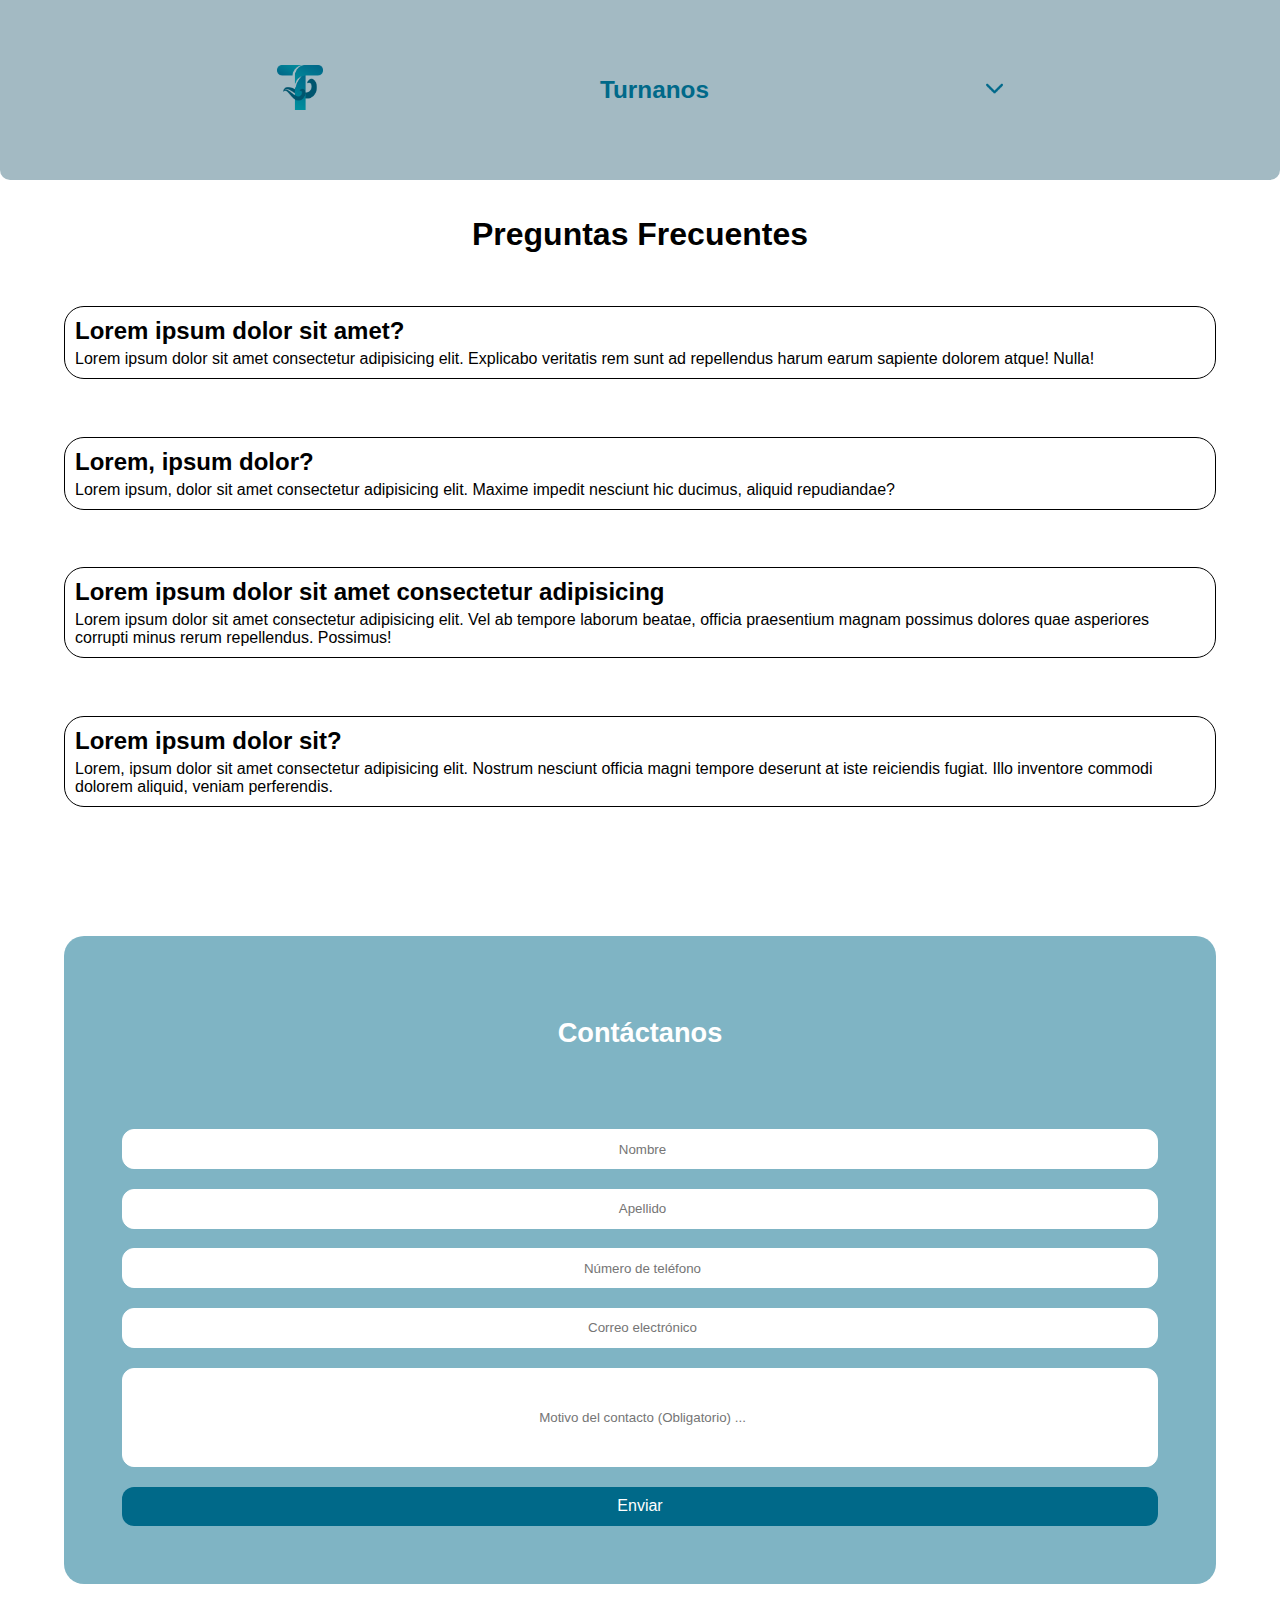
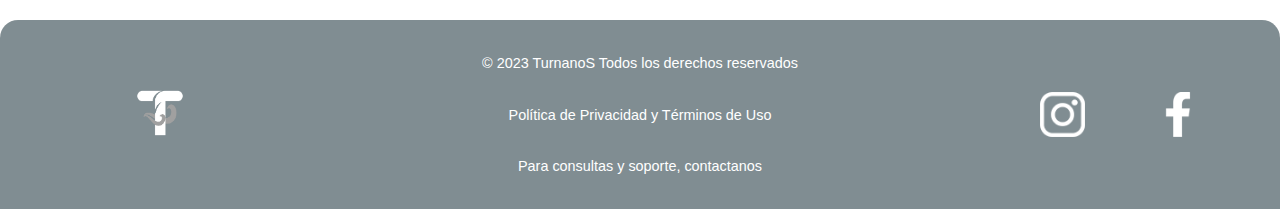
==== commit d9c7848c: "correcion de los href" ====
--- a/pages/FAQs.html
+++ b/pages/FAQs.html
@@ -10,21 +10,36 @@
 
 <body id="body_FAQs">
     <header>
-        <a href="../index.html"><img id="icono_header" src="../assets/images/icono.png" alt="icono de la pagina"></a>
-        <a href="../index.html">
-            <h3>TurnanoS</h3>
+        <figure class="header_desktop">
+            <a href="../index.html" class="header_desktop">
+                <img id="icono_header" class="header_desktop" src="../assets/images/icono.png" alt="icono de la pagina">
+            </a>
+        </figure>
+        <a href="../index.html" class="header_desktop">
+            <h3 class="header_desktop">Turnanos</h3>
         </a>
+        <div id="desktop">
+            <figure>
+                <a href="../index.html">
+                    <img id="icono_header" src="../assets/images/icono.png" alt="icono de la pagina">
+                </a>
+            </figure>
+            <a href="../index.html">
+                <h3>Turnanos</h3>
+            </a>
+        </div>
         <input type="checkbox" id="menu_toggle">
-        <label for="menu_toggle" id="menu_button"><img id="flecha_menu" src="../assets/images/flecha_menu.png"
-                alt="menu"></label>
-        <div class="menu">
+        <label for="menu_toggle" id="menu_button"><img id="flecha_menu" src="../assets/images/flecha_menu.png" alt="menu"></label>
+        <div class="menu" id="menu_desktop">
             <div id="grid_menu_desplegable">
                 <div id="encabezado_menu_desplegable">
+                    <figure  class="header_desktop">
+                        <a href="../index.html">
+                            <img id="icono_header" src="../assets/images/icono.png" alt="icono de la pagina">
+                        </a>
+                    </figure>
                     <a href="../index.html">
-                        <img id="icono_header" src="../assets/images/icono.png" alt="icono de la pagina">
-                    </a>
-                    <a href="../index.html">
-                        <h3>TurnanoS</h3>
+                        <h3  class="header_desktop">Turnanos</h3>
                     </a>
                 </div>
                 <nav id="barra_de_navegacion">
@@ -33,14 +48,24 @@
                         <li><a class="color_base" href="./sobre_nosotros.html">Sobre Nosotros</a></li>
                         <li><a class="color_principal" href="#">FAQs</a></li>
                         <li id="list_item_botones">
-                            <a href="./turnos.html">
+                            <a href="../pages/turnos.html">
                                 <input class="boton_navegacion_turnos" type="button" value="Turnos">
                             </a>
-                            <a href="./mi_negocio.html">
+                            <a href="../pages/mi_negocio.html">
                                 <input class="boton_navegacion_negocio" type="button" value="Mi Negocio">
                             </a>
                         </li>
-                        <label for="menu_toggle">
+                        <li class="desktop_botones">
+                            <a href="../pages/turnos.html">
+                                <input class="boton_navegacion_turnos" type="button" value="Turnos">
+                            </a>
+                        </li>
+                        <li class="desktop_botones">
+                            <a href="../pages/mi_negocio.html">
+                                <input class="boton_navegacion_negocio" type="button" value="Mi Negocio">
+                            </a>
+                        </li>
+                        <label for="menu_toggle" id="menu_close_button">
                             <img id="flecha_menu" src="../assets/images/flecha_menu_arriba.png" alt="menu">
                         </label>
                     </ul>
--- a/CSS/styles.css
+++ b/CSS/styles.css
@@ -52,6 +52,10 @@
 
 #flecha_menu {
     height: 17px;
+}
+
+#desktop {
+    display: none;
 }
 
 footer {
@@ -113,14 +117,12 @@
     text-align: center;
 }
 
-@media (min-width: 768px){
+@media (min-width: 768px){ /* adaptacion del footer en tablet */
     footer {
         height: 60%;
         grid-template-columns: 1fr 2fr 1fr;
         grid-template-rows: 100%;
         grid-template-areas: "icono_footer texto_footer iconos_redes";
-        border-top-left-radius: 18px;
-        border-top-right-radius: 18px;
         align-items: center;
         justify-items: center;
     }
@@ -151,4 +153,64 @@
         font-size: 0.9em;
         text-align: center;
     }
+}
+
+@media (min-width: 1400px){
+    footer {
+        height: 45%;
+        grid-template-columns: 1fr 4fr 1fr;
+    }
+    
+    #icono_footer a img {
+        height: 85px;
+    }
+    
+    #texto_footer{
+        flex-direction: row;
+        justify-content: space-evenly;
+    }
+
+    #iconos_redes {
+        justify-content: space-evenly;
+    }
+    
+    #iconos_redes img {
+        height: 33px;
+    }
+}
+
+@media (min-width: 1400px){
+    header {
+        background-color: #a3bac3;
+        height: 100%;
+        width: 100%;
+        grid-area: header;
+        display: grid;
+        grid-template-columns: 1fr 3fr;
+        grid-template-rows: 100%;
+        grid-template-areas: "icono_titulo nav_header";
+    }
+
+    .header_desktop{
+        display: none;
+    }
+
+    #desktop {
+        height: 100%;
+        width: 100%;
+        grid-area: icono_titulo;
+        display: flex;
+        justify-content: center;
+        align-items: center;
+    }
+
+    #icono_header {
+        height: 55px;
+    }
+
+    header #desktop a {
+        margin-left: 7%;
+        text-decoration: none;
+        color: #006989;
+    }
 }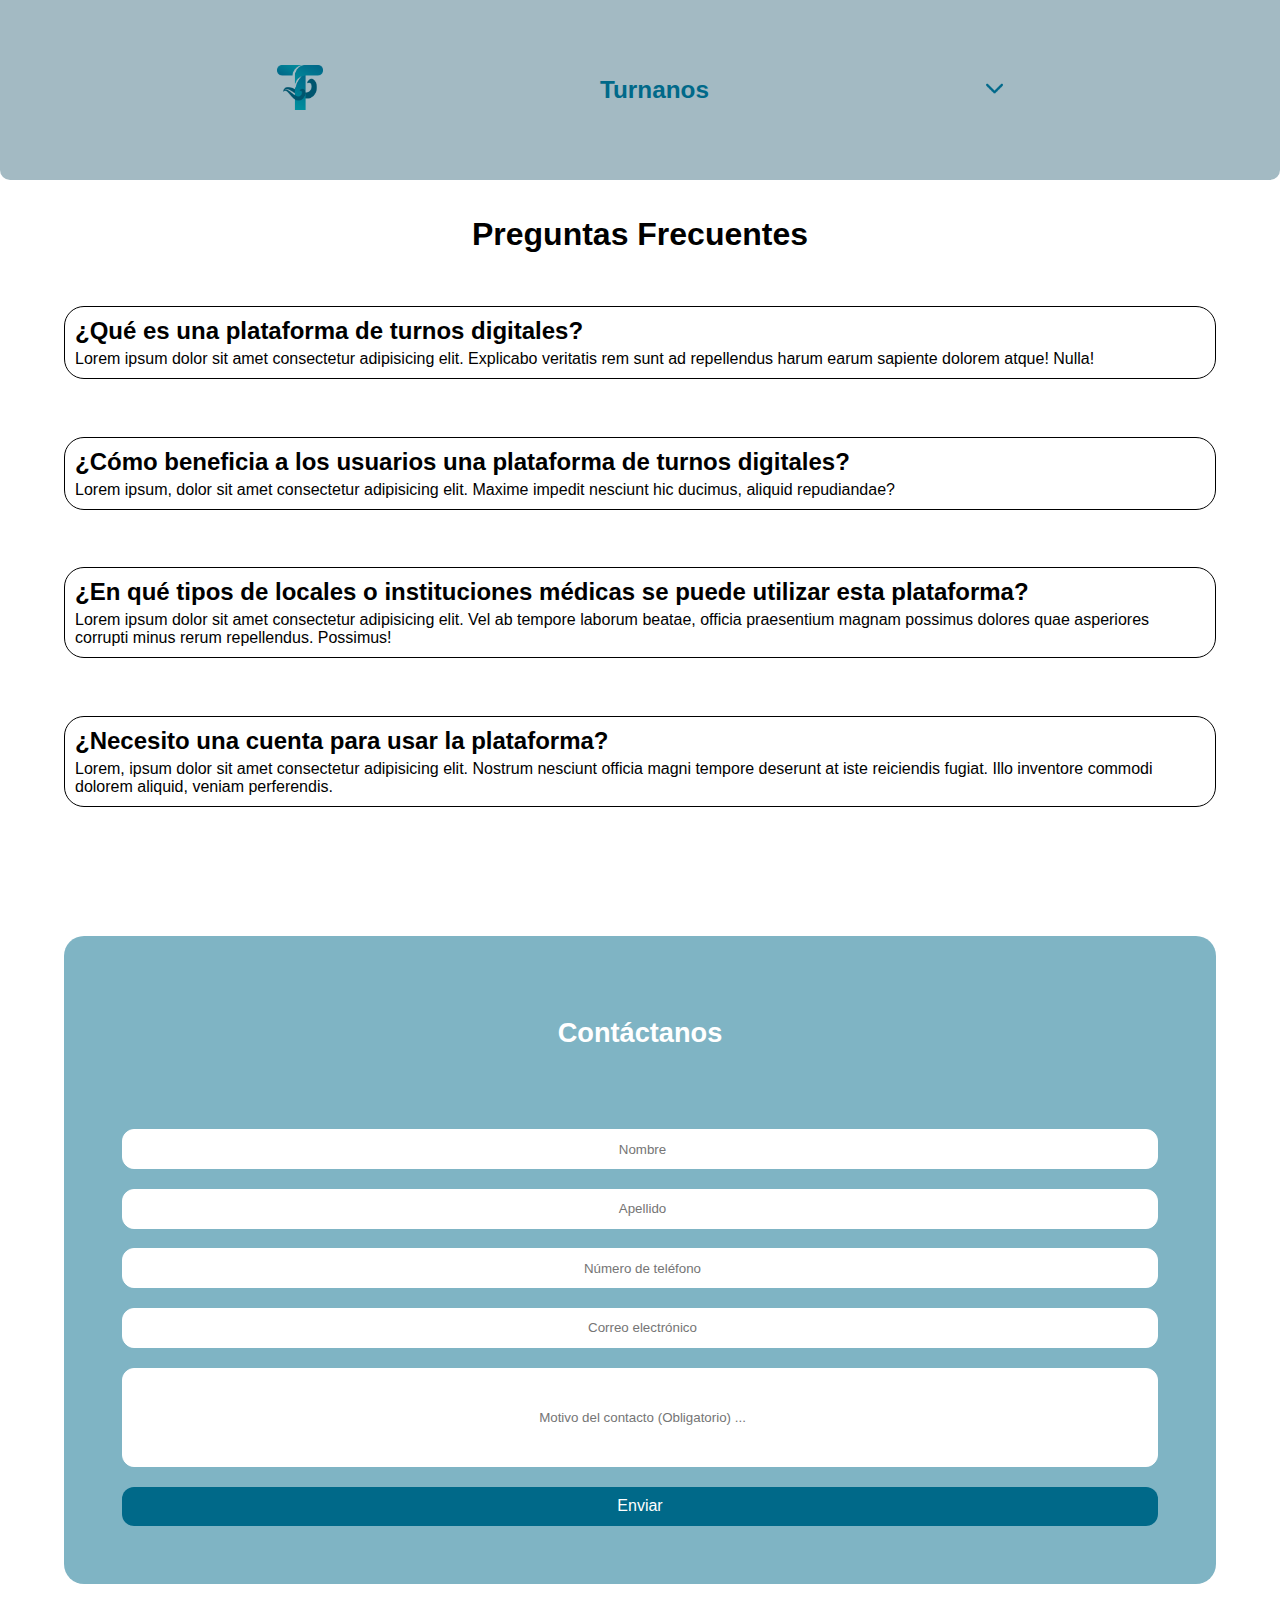
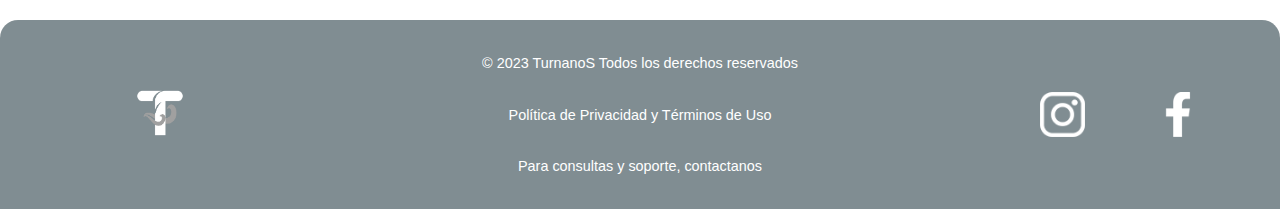
==== commit 5200740c: "Agregue algunas preguntas frecuentes reales" ====
--- a/pages/FAQs.html
+++ b/pages/FAQs.html
@@ -80,42 +80,86 @@
             </div>
             <div id="preguntas_FAQs"> <!-- padre flex -->
                 <div class="bloque_preguntas">
-                    <h2>Lorem ipsum dolor sit amet?</h2>
+                    <h2>¿Qué es una plataforma de turnos digitales?</h2>
                     <p>Lorem ipsum dolor sit amet consectetur adipisicing elit. Explicabo veritatis rem sunt ad repellendus harum earum sapiente dolorem atque! Nulla!</p>
                 </div>
                 <div class="bloque_preguntas">
-                    <h2>Lorem, ipsum dolor?</h2>
+                    <h2>¿Cómo beneficia a los usuarios una plataforma de turnos digitales?</h2>
                     <p>
                         Lorem ipsum, dolor sit amet consectetur adipisicing elit. Maxime impedit nesciunt hic ducimus, aliquid repudiandae?
                     </p>
                 </div>
                 <div class="bloque_preguntas">
-                    <h2>Lorem ipsum dolor sit amet consectetur adipisicing</h2>
+                    <h2>¿En qué tipos de locales o instituciones médicas se puede utilizar esta plataforma?</h2>
                     <p>Lorem ipsum dolor sit amet consectetur adipisicing elit. Vel ab tempore laborum beatae, officia praesentium magnam possimus dolores quae asperiores corrupti minus rerum repellendus. Possimus!</p>
                 </div>
                 <div class="bloque_preguntas">
-                    <h2>Lorem ipsum dolor sit?</h2>
+                    <h2>¿Necesito una cuenta para usar la plataforma?</h2>
                     <p>Lorem, ipsum dolor sit amet consectetur adipisicing elit. Nostrum nesciunt officia magni tempore deserunt at iste reiciendis fugiat. Illo inventore commodi dolorem aliquid, veniam perferendis.</p>
                 </div>
                 <div class="bloque_preguntas">
-                    <h2>Lorem, ipsum dolor?</h2>
+                    <h2>¿Cómo puedo registrarme en la plataforma?</h2>
                     <p>Lorem ipsum, dolor sit amet consectetur adipisicing elit. Ipsa, laborum!</p>
                 </div>
                 <div class="bloque_preguntas">
-                    <h2>Lorem ipsum dolor sit amet consectetur?</h2>
+                    <h2>Cómo puedo reservar un turno en un local o institución médica?</h2>
                     <p>Lorem ipsum dolor sit amet consectetur adipisicing elit. Aspernatur culpa ducimus debitis dolor exercitationem tenetur distinctio reiciendis eligendi voluptatum doloribus quo ipsam, neque maiores autem.</p>
                 </div>
                 <div class="bloque_preguntas">
-                    <h2>Lorem ipsum dolor sit amet consectetur adipisicing elit?</h2>
+                    <h2>¿Puedo cancelar o reprogramar una reserva?</h2>
                     <p>Lorem, ipsum dolor sit amet consectetur adipisicing elit. Veniam cumque illo nobis non reprehenderit a.</p>
                 </div>
                 <div class="bloque_preguntas">
-                    <h2>Lorem ipsum dolor sit amet</h2>
+                    <h2>¿Recibiré notificaciones cuando sea mi turno?</h2>
                     <p>Lorem ipsum dolor sit amet consectetur adipisicing elit. Alias, cumque reprehenderit? Molestiae labore autem id harum quia itaque voluptatem atque?</p>
                 </div>
                 <div class="bloque_preguntas">
-                    <h2>Lorem, ipsum?</h2>
+                    <h2>¿Puedo ver el tiempo de espera actual en un local antes de llegar?</h2>
                     <p>Lorem ipsum dolor sit amet consectetur adipisicing elit. Minima necessitatibus tempore exercitationem quos ullam nihil consequuntur quibusdam assumenda dicta voluptatibus.</p>
+                </div>
+                <div class="bloque_preguntas">
+                    <h2>¿Cómo puedo integrar esta plataforma en mi negocio o institución médica?</h2>
+                    <p>Lorem ipsum dolor sit amet consectetur adipisicing elit. Eaque, numquam.</p>
+                </div>
+                <div class="bloque_preguntas">
+                    <h2>¿Qué herramientas de gestión ofrece la plataforma para administrar las colas de espera?</h2>
+                    <p>Lorem ipsum dolor sit, amet consectetur adipisicing elit. Nemo cupiditate voluptatibus aliquid, voluptate ex optio!</p>
+                </div>
+                <div class="bloque_preguntas">
+                    <h2>¿Cuáles son las ventajas de utilizar esta plataforma para mi local o institución médica?</h2>
+                    <p>Lorem ipsum dolor sit amet consectetur adipisicing elit. Incidunt, exercitationem laboriosam? Harum.</p>
+                </div>
+                <div class="bloque_preguntas">
+                    <h2>¿Cómo se garantiza la seguridad de mis datos personales al usar la plataforma?</h2>
+                    <p>Lorem ipsum dolor sit amet consectetur adipisicing elit. Eius itaque unde nemo nobis deserunt laborum tenetur voluptas fugit, optio modi.</p>
+                </div>
+                <div class="bloque_preguntas">
+                    <h2>¿Qué medidas de seguridad se toman para proteger la información de mi local o institución médica?</h2>
+                    <p>Lorem ipsum dolor sit amet consectetur adipisicing elit. Hic, sunt? Architecto, nisi? Facere, alias neque?</p>
+                </div>
+                <div class="bloque_preguntas">
+                    <h2>¿Dónde puedo obtener ayuda si tengo problemas técnicos o preguntas adicionales?</h2>
+                    <p>Lorem ipsum dolor sit amet consectetur adipisicing elit. Harum animi tempora deleniti velit temporibus nam eos porro sed nesciunt hic! Temporibus ea quasi fugiat facilis.</p>
+                </div>
+                <div class="bloque_preguntas">
+                    <h2>¿Cómo se garantiza la seguridad de mis datos personales al usar la plataforma?</h2>
+                    <p></p>
+                </div>
+                <div class="bloque_preguntas">
+                    <h2>¿Cuál es el horario de atención al cliente?</h2>
+                    <p>Lorem ipsum dolor sit amet consectetur adipisicing elit. Nulla excepturi iusto quae facilis hic earum.</p>
+                </div>
+                <div class="bloque_preguntas">
+                    <h2>¿Cuánto cuesta utilizar la plataforma?</h2>
+                    <p>Lorem ipsum dolor, sit amet consectetur adipisicing elit. Molestiae, expedita.</p>
+                </div>
+                <div class="bloque_preguntas">
+                    <h2>¿Ofrecen planes de precios o suscripciones?</h2>
+                    <p>Lorem ipsum dolor sit amet consectetur adipisicing elit. Culpa ut architecto voluptatum possimus iusto fugit nihil ad sed rem exercitationem.</p>
+                </div>
+                <div class="bloque_preguntas">
+                    <h2>¿Cómo se realiza la facturación y el pago?</h2>
+                    <p>Lorem ipsum, dolor sit amet consectetur adipisicing elit. Vero, sint! Dolore quasi voluptas ipsam quisquam! Veritatis amet dolor cupiditate, labore obcaecati incidunt ipsa consequatur eos.</p>
                 </div>
             </div>
         </section>
